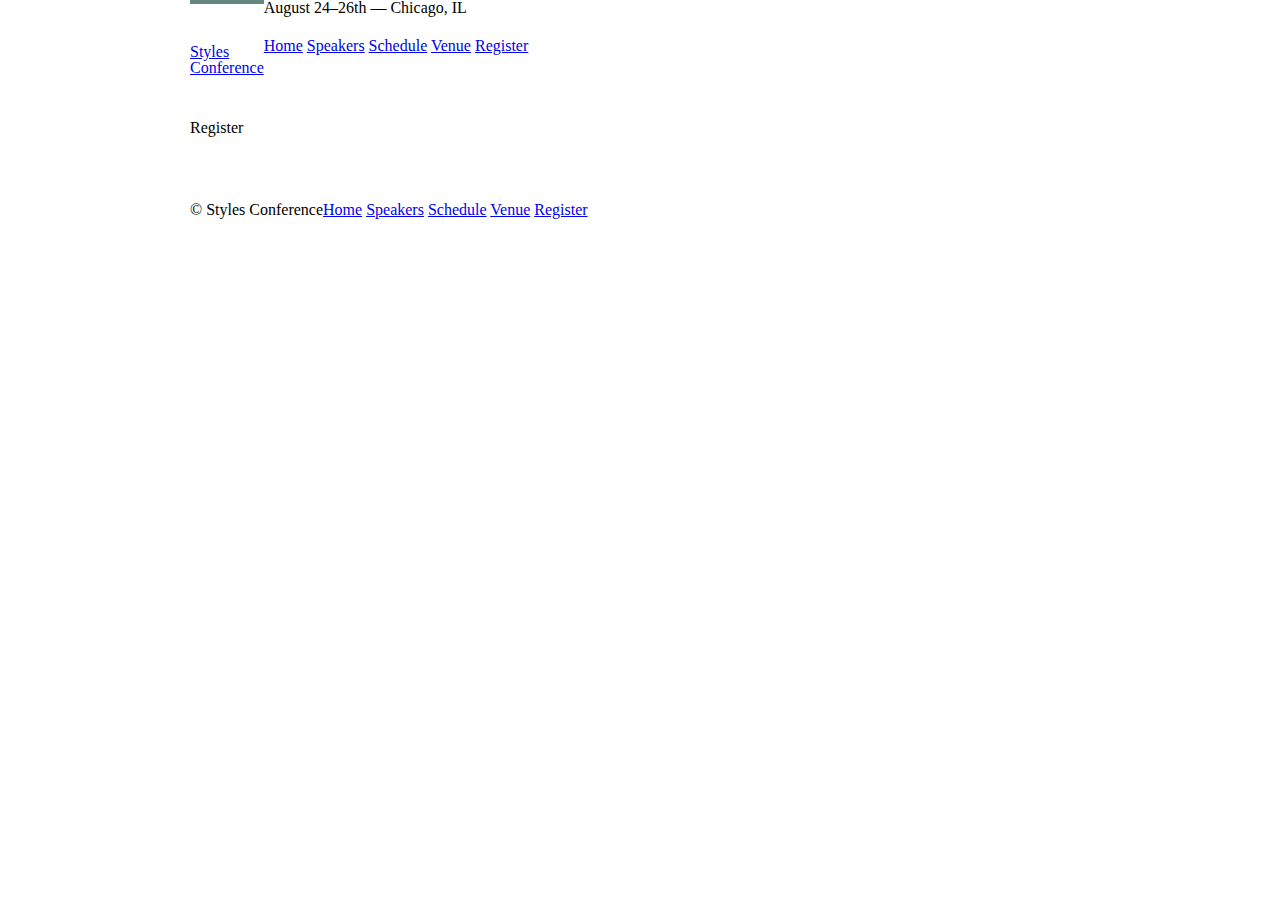
==== register.html @ b8d90f32 "Lesson5 - PositioningContent" ====
<!DOCTYPE html>
<html>
	<head>
		<meta charset="utf-8">
		<title>Styles Conference</title>
		<link rel="stylesheet" type="text/css" href="assets/stylesheets/main.css">
	</head>

	<body>
		<!-- Header -->
		<header class="container group">
			<h1 class="logo">
				<a href="index.html">Styles <br/> Conference</a>
			</h1>
			<h3>August 24&ndash;26th &mdash; Chicago, IL</h3>

			<nav>
				<a href="index.html">Home</a>
				<a href="speakers.html">Speakers</a>
				<a href="schedule.html">Schedule</a>
				<a href="venue.html">Venue</a>
				<a href="register.html">Register</a>
			</nav>
		</header>

		<!-- Main content -->
		<section class="container">
			<h1>Register</h1>
		</section>

		<!-- Footer -->
		<footer class="primary-footer container group">
			<small>&copy; Styles Conference</small>

			<nav>
				<a href="index.html">Home</a>
				<a href="speakers.html">Speakers</a>
				<a href="schedule.html">Schedule</a>
				<a href="venue.html">Venue</a>
				<a href="register.html">Register</a>
			</nav>
		</footer>
	</body>
</html>
---- assets/stylesheets/main.css ----
/* http://meyerweb.com/eric/tools/css/reset/ 
   v2.0 | 20110126
   License: none (public domain)
*/

html, body, div, span, applet, object, iframe,
h1, h2, h3, h4, h5, h6, p, blockquote, pre,
a, abbr, acronym, address, big, cite, code,
del, dfn, em, img, ins, kbd, q, s, samp,
small, strike, strong, sub, sup, tt, var,
b, u, i, center,
dl, dt, dd, ol, ul, li,
fieldset, form, label, legend,
table, caption, tbody, tfoot, thead, tr, th, td,
article, aside, canvas, details, embed, 
figure, figcaption, footer, header, hgroup, 
menu, nav, output, ruby, section, summary,
time, mark, audio, video {
	margin: 0;
	padding: 0;
	border: 0;
	font-size: 100%;
	font: inherit;
	vertical-align: baseline;
}

/* HTML5 display-role reset for older browsers */
article, aside, details, figcaption, figure, 
footer, header, hgroup, menu, nav, section {
	display: block;
}
body {
	line-height: 1;
}
ol, ul {
	list-style: none;
}
blockquote, q {
	quotes: none;
}
blockquote:before, blockquote:after,
q:before, q:after {
	content: '';
	content: none;
}
table {
	border-collapse: collapse;
	border-spacing: 0;
}

/*
==============================
Grid
==============================
*/

*,
*:before,
*:after {
		-webkit-box-sizing: border-box;
			-moz-box-sizing: border-box;
				box-sizing: border-box;
}

.container,
.grid {
	width: 960px;
	margin: 0 auto;
}

.container {
	padding-left: 30px;
	padding-right: 30px;
}

.col-1-3 { /*a column which takes 1/3 of total screen width*/
	width: 33.33%;
}

.col-2-3 { /*a column which takes 2/3 of total screen width*/
	width: 66.66%;
}

.col-1-3,
.col-2-3 {
	display: inline-block;
	vertical-align: top;
}

.col-1-3,
.col-2-3,
.grid {
	padding-left: 15px;
	padding-right: 15px;
}

/*
==============================
Clearfix
==============================
*/
.group:before,
.group:after {
	content: "";
	display: table;
}

.group:after {
	clear: both;
}

.group {
	clear: both;
	*zoom: 1;
}

/*
==============================
Typography
==============================
*/

h1, h3, h4, h5, p {
	margin-bottom: 22px;
}

/*
==============================
Buttons
==============================
*/

.btn {
	border-radius: 5px;
	display: inline-block;
	margin: 0;
}

.btn-alt {
	border: 1px solid #dfe2e5;v
	padding: 10px 30px;
}

/*
==============================
Home
==============================
*/
.hero {
	padding: 22px 80px 66px 80px;
}

/*
==============================
Primary Header
==============================
*/

.logo {
	border-top: 4px solid #648880;
	padding: 40px 0 22px 0;
	float: left;
}

/*
==============================
Primary Footer
==============================
*/

.primary-footer small {
	float: left;
}

.primary-footer {
	padding-bottom: 44px;
	padding-top: 44px;
}
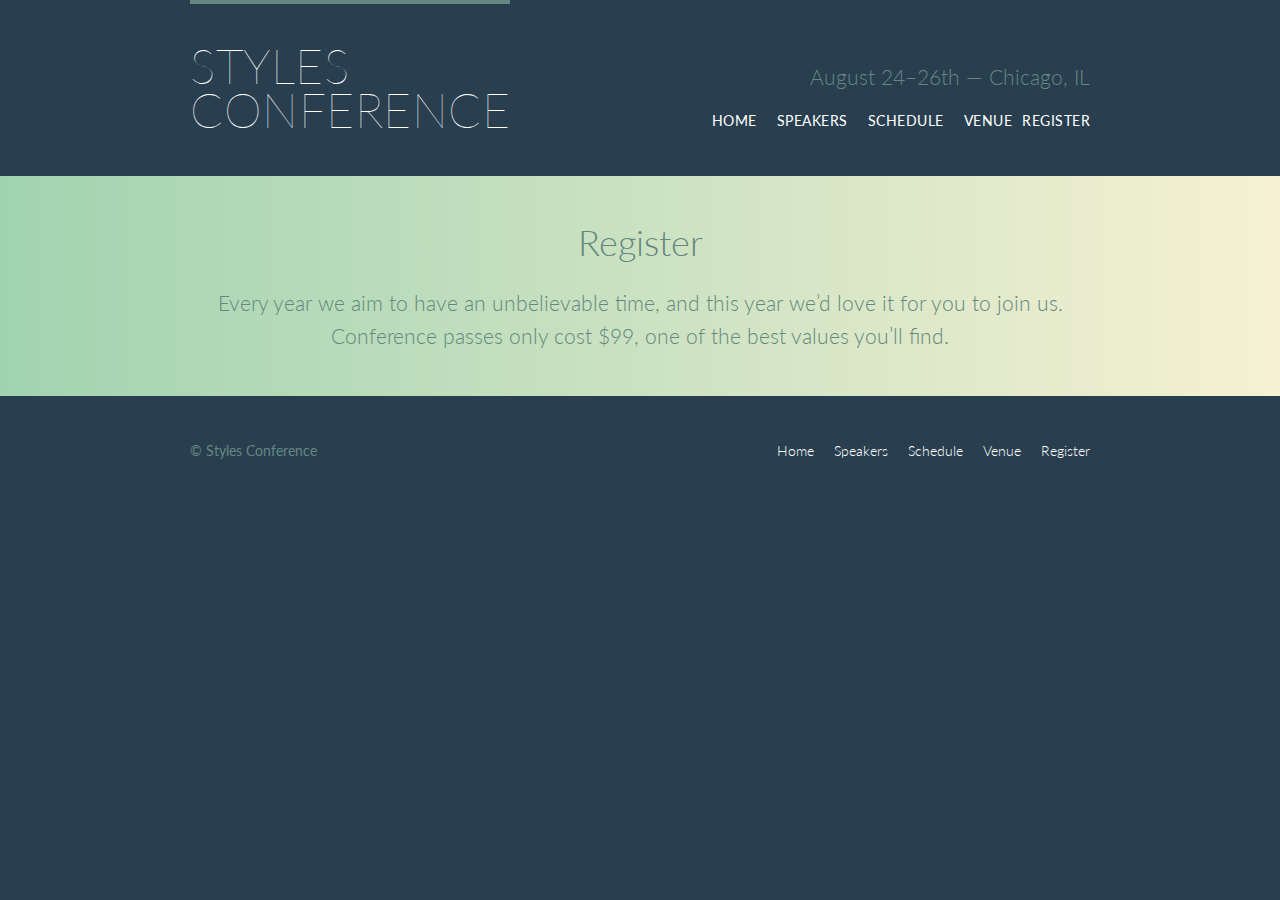
==== commit 7cb692cb: "Lesson8 - Creating Lists" ====
--- a/register.html
+++ b/register.html
@@ -4,41 +4,51 @@
 		<meta charset="utf-8">
 		<title>Styles Conference</title>
 		<link rel="stylesheet" type="text/css" href="assets/stylesheets/main.css">
+		<link  rel="stylesheet" href="https://fonts.googleapis.com/css?family=Lato:100,300,400">
 	</head>
 
 	<body>
 		<!-- Header -->
-		<header class="container group">
+		<header class="primary-header container group">
 			<h1 class="logo">
 				<a href="index.html">Styles <br/> Conference</a>
 			</h1>
-			<h3>August 24&ndash;26th &mdash; Chicago, IL</h3>
+			<h3 class="tagline">August 24&ndash;26th &mdash; Chicago, IL</h3>
 
-			<nav>
-				<a href="index.html">Home</a>
-				<a href="speakers.html">Speakers</a>
-				<a href="schedule.html">Schedule</a>
-				<a href="venue.html">Venue</a>
-				<a href="register.html">Register</a>
+			<nav class="nav primary-nav">
+				<ul>
+					<li><a href="index.html">Home</a></li><!--
+					--><li><a href="speakers.html">Speakers</a></li><!--
+					--><li><a href="schedule.html">Schedule</a></li><!--
+					--><li><a href="venue.html">Venue</a></li><!--
+					--><a href="register.html">Register</a>
+				</ul>
 			</nav>
 		</header>
 
 		<!-- Main content -->
-		<section class="container">
-			<h1>Register</h1>
+		<section class="row-alt">
+			<div class="lead container">
+				<h1>Register</h1>
+				<p>
+					Every year we aim to have an unbelievable time, and this year we’d love it for you to join us. Conference passes only cost $99, one of the best values you’ll find.
+				</p>
+			</div>
 		</section>
 
 		<!-- Footer -->
 		<footer class="primary-footer container group">
 			<small>&copy; Styles Conference</small>
 
-			<nav>
-				<a href="index.html">Home</a>
-				<a href="speakers.html">Speakers</a>
-				<a href="schedule.html">Schedule</a>
-				<a href="venue.html">Venue</a>
-				<a href="register.html">Register</a>
+			<nav class="nav">
+				<ul>
+					<li><a href="index.html">Home</a></li><!--
+					--><li><a href="speakers.html">Speakers</a></li><!--
+					--><li><a href="schedule.html">Schedule</a></li><!--
+					--><li><a href="venue.html">Venue</a></li><!--
+					--><li><a href="register.html">Register</a></li>
+				</ul>
 			</nav>
 		</footer>
 	</body>
-</html>+</html>
--- a/assets/stylesheets/main.css
+++ b/assets/stylesheets/main.css
@@ -1,4 +1,4 @@
-/* http://meyerweb.com/eric/tools/css/reset/ 
+/* http://meyerweb.com/eric/tools/css/reset/
    v2.0 | 20110126
    License: none (public domain)
 */
@@ -12,8 +12,8 @@
 dl, dt, dd, ol, ul, li,
 fieldset, form, label, legend,
 table, caption, tbody, tfoot, thead, tr, th, td,
-article, aside, canvas, details, embed, 
-figure, figcaption, footer, header, hgroup, 
+article, aside, canvas, details, embed,
+figure, figcaption, footer, header, hgroup,
 menu, nav, output, ruby, section, summary,
 time, mark, audio, video {
 	margin: 0;
@@ -25,7 +25,7 @@
 }
 
 /* HTML5 display-role reset for older browsers */
-article, aside, details, figcaption, figure, 
+article, aside, details, figcaption, figure,
 footer, header, hgroup, menu, nav, section {
 	display: block;
 }
@@ -46,6 +46,18 @@
 table {
 	border-collapse: collapse;
 	border-spacing: 0;
+}
+
+/*
+==============================
+Custom styles
+==============================
+*/
+
+body {
+	background-color: #293f50;
+	color: #888;
+	font: 300 16px/22px "Lato", "Open Sans", "Helvetica Neue", Helvetica, Arial, sans-serif;
 }
 
 /*
@@ -99,6 +111,7 @@
 Clearfix
 ==============================
 */
+
 .group:before,
 .group:after {
 	content: "";
@@ -116,12 +129,115 @@
 
 /*
 ==============================
+Row
+==============================
+*/
+
+.row,
+.row-alt {
+	min-width: 960px;
+}
+
+.row {
+	background: #fff;
+	padding: 66px 0 44px 0;
+}
+
+.row-alt {
+	background: #cbe2c1;
+	background: -webkit-linear-gradient(to right, #a1d3b0, #f6f1d3);
+	background: -moz-linear-gradient(to right, #a1d3b0, #f6f1d3);
+	background: linear-gradient(to right, #a1d3b0, #f6f1d3);
+	padding: 44px 0 22px 0;
+}
+
+/*
+==============================
 Typography
 ==============================
 */
 
 h1, h3, h4, h5, p {
 	margin-bottom: 22px;
+	color: #648880;
+}
+
+h1 {
+	font-size: 36px;
+	line-height: 44px;
+}
+
+h2 {
+	font-size: 24px;
+	line-height: 44px;
+}
+
+h3 {
+	font-size: 21px;
+}
+
+h4 {
+	font-size: 18px;
+}
+
+h5 {
+	color: #a9b2b9;
+	font-size: 14px;
+	font-weight: 400;
+	text-transform: uppercase;
+}
+
+strong {
+	font-weight: 400;
+}
+
+cite,
+em {
+	font-style: italic;
+}
+
+/*
+==============================
+Leads
+==============================
+*/
+
+.lead {
+	text-align: center;
+}
+
+.lead p {
+	font-size: 21px;
+	line-height: 33px;
+}
+
+/*
+==============================
+Links
+==============================
+*/
+
+a {
+	color: #648880;
+	text-decoration: none;
+}
+
+a:hover {
+	color: #a9b2b9;
+}
+
+p a {
+	border-bottom: 1px solid #dfe2e5;
+}
+
+.primary-header a,
+.primary-footer a {
+	color: #fff;
+}
+
+.primary-header a:hover,
+.primary-footer a:hover {
+	color: #648880;
 }
 
 /*
@@ -132,22 +248,49 @@
 
 .btn {
 	border-radius: 5px;
+	color: #fff;
+	cursor: pointer;
 	display: inline-block;
+	font-weight: 400;
+	letter-spacing: .5px;
 	margin: 0;
+	text-transform: uppercase;
 }
 
 .btn-alt {
-	border: 1px solid #dfe2e5;v
+	border: 1px solid #fff;
 	padding: 10px 30px;
 }
 
+.btn-alt:hover {
+	background: #fff;
+	color:
+}
+
 /*
 ==============================
 Home
 ==============================
 */
+
 .hero {
+	color: #fff;
+	line-height: 44px;
 	padding: 22px 80px 66px 80px;
+	text-align: center;
+}
+
+.hero h2 {
+	font-size: 36px;
+}
+
+.hero p {
+	font-size: 24px;
+	font-weight: 100;
+}
+
+.teaser a:hover h3 {
+	color: #a9b2b9;
 }
 
 /*
@@ -160,6 +303,43 @@
 	border-top: 4px solid #648880;
 	padding: 40px 0 22px 0;
 	float: left;
+	font-size: 48px;
+	font-weight: 100;
+	letter-spacing: .5px;
+	line-height: 44px;
+	text-transform: uppercase;
+}
+
+.tagline {
+	margin: 66px 0 22px 0;
+	text-align: right;
+}
+
+.primary-nav {
+	font-size: 14px;
+	font-weight: 400;
+	letter-spacing: .5px;
+	text-transform: uppercase;
+}
+
+/*
+==============================
+Navigation
+==============================
+*/
+
+.nav {
+	text-align: right;
+}
+
+.nav li {
+	display: inline-block;
+	margin: 0 10px;
+	vertical-align: top;
+}
+
+.nav li:last-child {
+	margin-right: 0;
 }
 
 /*
@@ -167,12 +347,33 @@
 Primary Footer
 ==============================
 */
+
+.primary-footer {
+	color: #648880;
+	font-size: 14px;
+	padding-bottom: 44px;
+	padding-top: 44px;
+}
 
 .primary-footer small {
 	float: left;
-}
-
-.primary-footer {
-	padding-bottom: 44px;
-	padding-top: 44px;
-}+	font-weight: 400;
+}
+
+/*
+==============================
+Speakers Site
+==============================
+*/
+
+.speaker-info {
+	border: 1px solid #dfe2e5;
+	border-radius: 5px;
+	margin-top: 88px;
+	padding: 22px 0;
+	text-align: center;
+}
+
+.speaker {
+	margin-bottom: 44px;
+}
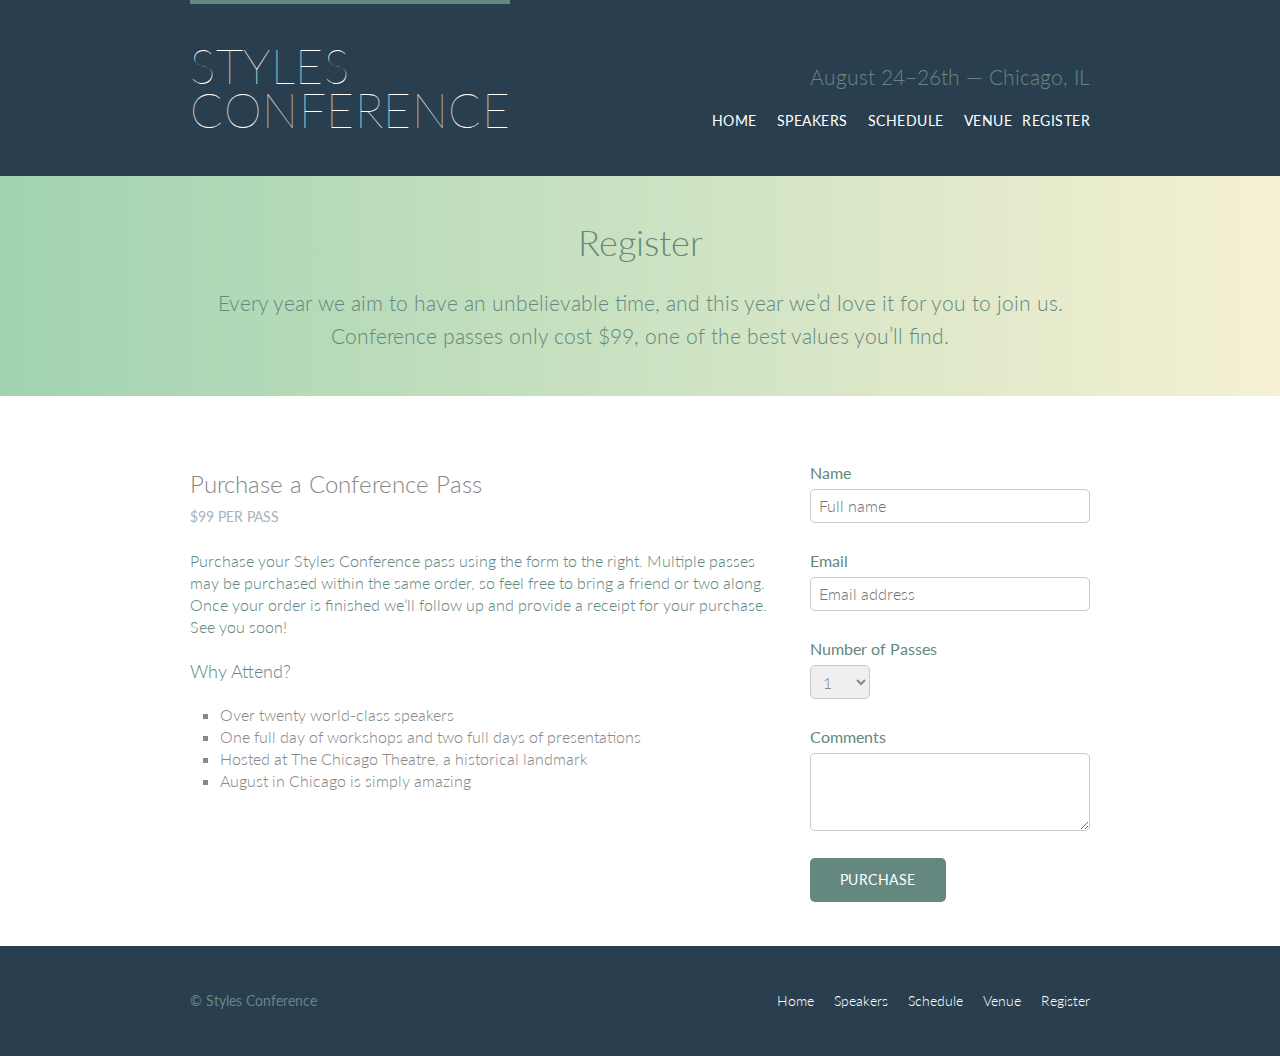
==== commit 22e32a23: "Lesson10 - Building Forms" ====
--- a/register.html
+++ b/register.html
@@ -36,6 +36,45 @@
 			</div>
 		</section>
 
+		<section class="row">
+			<div class="grid">
+				<section class="col-2-3">
+					<h2>Purchase a Conference Pass</h2>
+					<h5>$99 per Pass</h5>
+					<p>Purchase your Styles Conference pass using the form to the right. Multiple passes may be purchased within the same order, so feel free to bring a friend or two along. Once your order is finished we’ll follow up and provide a receipt for your purchase. See you soon!</p>
+					<h4>Why Attend?</h4>
+					<ul class="why-attend">
+						<li>Over twenty world-class speakers</li>
+						<li>One full day of workshops and two full days of presentations</li>
+						<li>Hosted at The Chicago Theatre, a historical landmark</li>
+						<li>August in Chicago is simply amazing</li>
+					</ul>
+				</section><!--
+				--><form class="col-1-3" action="#" method="post">
+					<fieldset class="register-group">
+						<label for="name">Name</label>
+						<input type="text" name="name" id="name" placeholder="Full name" required>
+
+						<label for="email">Email</label>
+						<input type="email" name="email" id="email" placeholder="Email address" required>
+
+						<label for="number-of-passes">Number of Passes</label>
+						<select name="quantity" id="number-of-passes" required>
+							<option value="1" selected>1</option>
+							<option value="2">2</option>
+							<option value="3">3</option>
+							<option value="4">4</option>
+							<option value="5">5</option>
+						</select>
+
+						<label for="comments">Comments</label>
+						<textarea name="comments" id="comments"></textarea>
+					</fieldset>
+					<input class="btn btn-default" type="submit" name="submit" value="Purchase">
+				</form>
+			</div>
+		</section>
+
 		<!-- Footer -->
 		<footer class="primary-footer container group">
 			<small>&copy; Styles Conference</small>
--- a/assets/stylesheets/main.css
+++ b/assets/stylesheets/main.css
@@ -69,9 +69,9 @@
 *,
 *:before,
 *:after {
-		-webkit-box-sizing: border-box;
-			-moz-box-sizing: border-box;
-				box-sizing: border-box;
+	-webkit-box-sizing: border-box;
+	-moz-box-sizing: border-box;
+	box-sizing: border-box;
 }
 
 .container,
@@ -267,6 +267,17 @@
 	color:
 }
 
+.btn-default {
+	border: 0;
+	background: #648880;
+	padding: 11px 30px;
+	font-size: 14px;
+}
+
+.btn-default:hover {
+	background: #77a198;
+}
+
 /*
 ==============================
 Home
@@ -291,6 +302,13 @@
 
 .teaser a:hover h3 {
 	color: #a9b2b9;
+}
+
+.teaser img {
+	border-radius: 5px;
+	display: block;
+	margin-bottom: 22px;
+	max-width: 100%;
 }
 
 /*
@@ -370,10 +388,86 @@
 	border: 1px solid #dfe2e5;
 	border-radius: 5px;
 	margin-top: 88px;
-	padding: 22px 0;
+	padding-bottom: 22px;
 	text-align: center;
+}
+
+.speaker-info img {
+		border-radius: 50%;
+		height: 130px;
+		margin: -66px 0 22px 0;
+		vertical-align: top;
 }
 
 .speaker {
 	margin-bottom: 44px;
 }
+
+/*
+========================================
+Venue
+========================================
+*/
+
+.venue-theatre {
+  margin-bottom: 66px;
+}
+.venue-hotel {
+  margin-bottom: 22px;
+}
+
+.venue-map {
+	height: 264px;
+}
+
+/*
+========================================
+Register
+========================================
+*/
+
+.why-attend {
+	list-style: square;
+	margin: 0 0 22px 30px;
+}
+
+.form {
+	margin-bottom: 22px;
+}
+
+input,
+select,
+textarea {
+	font: 300 16px/22px "Lato", "Open Sans", "Helvetica Neue", Helvetica, Arial, sans-serif;
+}
+
+.register-group label{
+	color: #648880;
+	cursor: pointer;
+	font-weight: 400;
+}
+
+.register-group input,
+.register-group select,
+.register-group textarea {
+	border: 1px solid #c6c9cc;
+	border-radius: 5px;
+	color: #888;
+	display: block;
+	margin: 5px 0 27px 0;
+	padding: 5px 8px;
+}
+
+.register-group input,
+.register-group textarea {
+	width: 100%;
+}
+
+.register-group select {
+	height: 34px;
+	width: 60px;
+}
+
+.register-group textarea {
+	height: 78px;
+}
